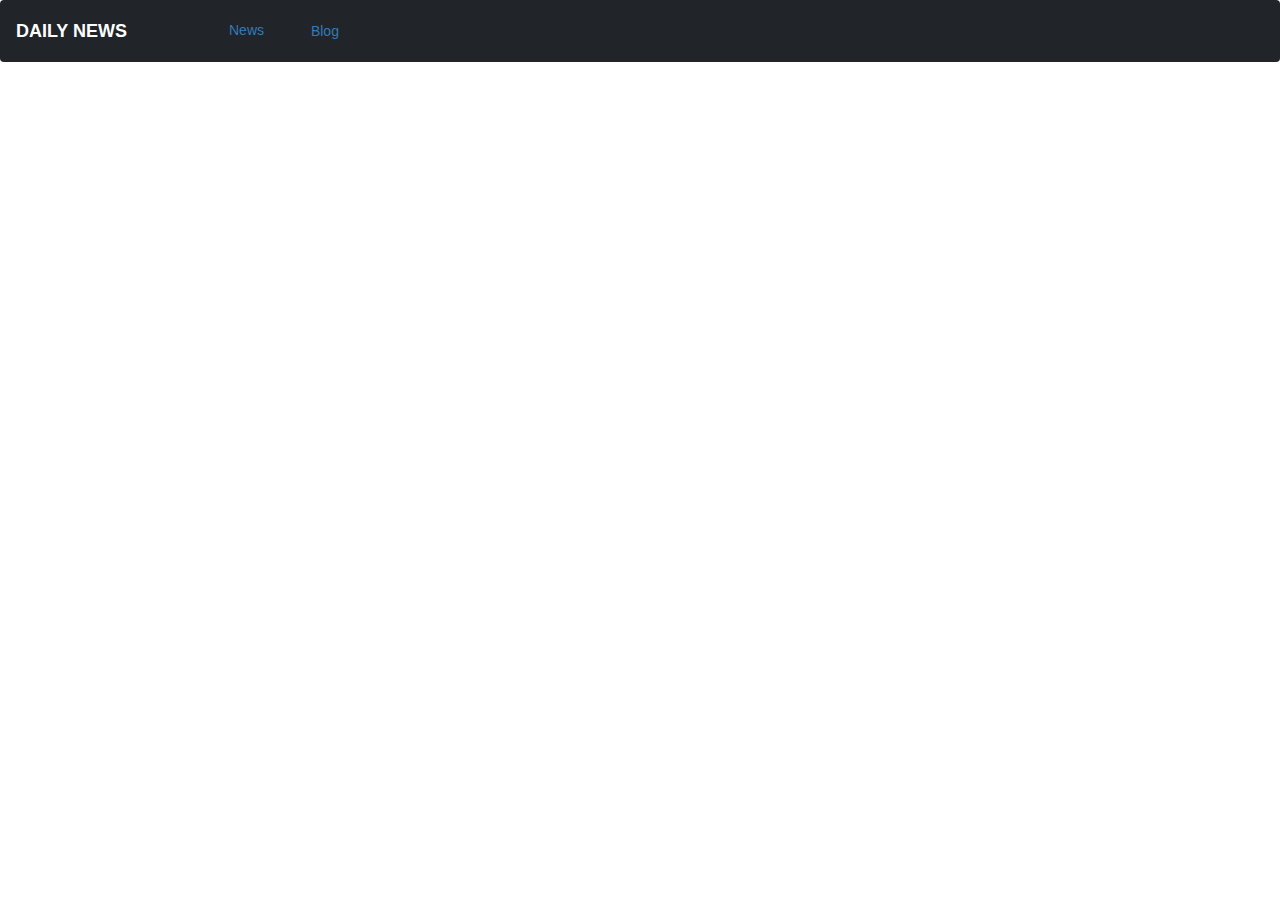
==== blog.html @ efb75baa "blog" ====
<!DOCTYPE html>
<html lang="en">

<head>
    <meta charset="UTF-8">
    <meta http-equiv="X-UA-Compatible" content="IE=edge">
    <meta name="viewport" content="width=device-width, initial-scale=1.0">
    <link rel="stylesheet" href="bootstrap/bootstrap.min.css">
    <link rel="stylesheet" href="https://maxcdn.bootstrapcdn.com/bootstrap/3.3.7/css/bootstrap.min.css"
        integrity="sha384-BVYiiSIFeK1dGmJRAkycuHAHRg32OmUcww7on3RYdg4Va+PmSTsz/K68vbdEjh4u" crossorigin="anonymous">
    <link rel="stylesheet" href="css/style.css">
    <title>Daily News</title>
</head>

<body>
    <nav class="mb-5 ">
        <nav class="navbar bg-dark">
            <a class="navbar-brand text-uppercase text-white fw-bold" href="">Daily News</a>

            <div class="ms-auto col-lg-10 col-sm-8" id="navbarNav">
                <a class="me-5" href="index.html">News</a>
                <a href="blog.html"><button class="btn btn-link text-decoration-none">Blog</button></a>
            </div>
        </nav>
    </nav>


    <script src="https://ajax.googleapis.com/ajax/libs/jquery/2.1.1/jquery.min.js"></script>

    <script src="https://maxcdn.bootstrapcdn.com/bootstrap/3.3.7/js/bootstrap.min.js"
        integrity="sha384-Tc5IQib027qvyjSMfHjOMaLkfuWVxZxUPnCJA7l2mCWNIpG9mGCD8wGNIcPD7Txa"
        crossorigin="anonymous"></script>
    <script src="js/index.js"></script>
</body>

</html>
---- css/style.css ----
.text-limit {
    overflow: hidden;
    text-overflow: ellipsis;
    display: -webkit-box;
    -webkit-line-clamp: 3; 
    -webkit-box-orient: vertical;
}
.img-size{
    width:80px;
    height:60px;
}
.img{
    width:50px;
    height:20px;
}

@media (max-width:767px){
    h5{
        font-size:8px;
    }
    p{
        font-size:10px;
    }
    h6{
        font-size:14px;
    }
}

.choose{
    width:100px;
    height:40px;
}
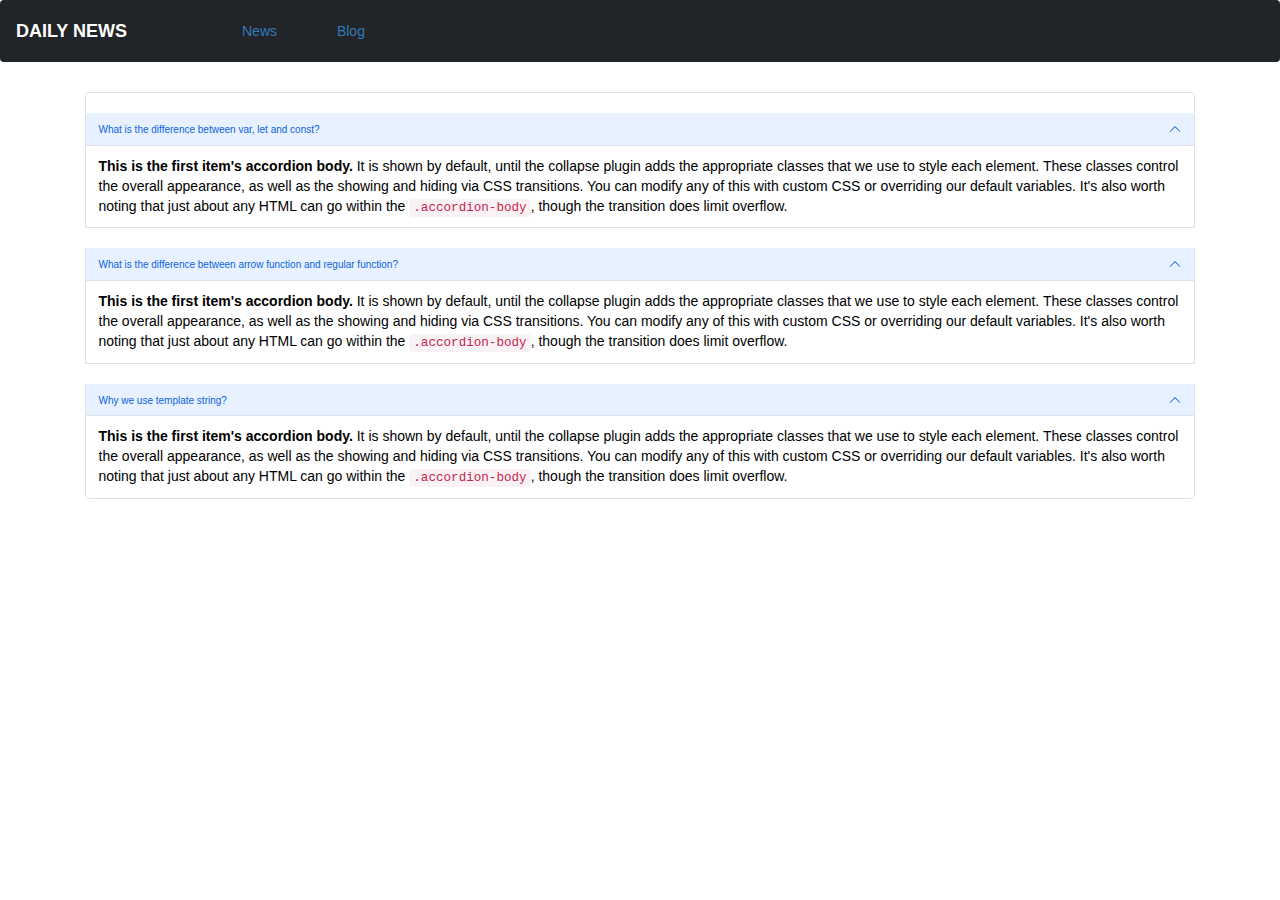
==== commit 62f9a362: "ques" ====
--- a/blog.html
+++ b/blog.html
@@ -18,12 +18,53 @@
             <a class="navbar-brand text-uppercase text-white fw-bold" href="">Daily News</a>
 
             <div class="ms-auto col-lg-10 col-sm-8" id="navbarNav">
-                <a class="me-5" href="index.html">News</a>
+                <a class="me-5" href="index.html"><button class="btn btn-link text-decoration-none">News</button></a>
                 <a href="blog.html"><button class="btn btn-link text-decoration-none">Blog</button></a>
             </div>
         </nav>
     </nav>
 
+<main class="container">
+  <div class="accordion" id="accordionExample">
+    <div class="accordion-item">
+      <h2 class="accordion-header" id="headingOne">
+        <button class="accordion-button" type="button" data-bs-toggle="collapse" data-bs-target="#collapseOne" aria-expanded="true" aria-controls="collapseOne">
+          What is the difference between var, let and const?
+        </button>
+      </h2>
+      <div id="collapseOne" class="accordion-collapse collapse show" aria-labelledby="headingOne" data-bs-parent="#accordionExample">
+        <div class="accordion-body">
+          <strong>This is the first item's accordion body.</strong> It is shown by default, until the collapse plugin adds the appropriate classes that we use to style each element. These classes control the overall appearance, as well as the showing and hiding via CSS transitions. You can modify any of this with custom CSS or overriding our default variables. It's also worth noting that just about any HTML can go within the <code>.accordion-body</code>, though the transition does limit overflow.
+        </div>
+      </div>
+    </div>
+    <div class="accordion-item">
+      <h2 class="accordion-header" id="headingOne">
+        <button class="accordion-button" type="button" data-bs-toggle="collapse" data-bs-target="#collapseOne" aria-expanded="true" aria-controls="collapseOne">
+          What is the difference between arrow function and regular function?
+        </button>
+      </h2>
+      <div id="collapseOne" class="accordion-collapse collapse show" aria-labelledby="headingOne" data-bs-parent="#accordionExample">
+        <div class="accordion-body">
+          <strong>This is the first item's accordion body.</strong> It is shown by default, until the collapse plugin adds the appropriate classes that we use to style each element. These classes control the overall appearance, as well as the showing and hiding via CSS transitions. You can modify any of this with custom CSS or overriding our default variables. It's also worth noting that just about any HTML can go within the <code>.accordion-body</code>, though the transition does limit overflow.
+        </div>
+      </div>
+    </div>
+    <div class="accordion-item">
+      <h2 class="accordion-header" id="headingOne">
+        <button class="accordion-button" type="button" data-bs-toggle="collapse" data-bs-target="#collapseOne" aria-expanded="true" aria-controls="collapseOne">
+          Why we use template string?
+        </button>
+      </h2>
+      <div id="collapseOne" class="accordion-collapse collapse show" aria-labelledby="headingOne" data-bs-parent="#accordionExample">
+        <div class="accordion-body">
+          <strong>This is the first item's accordion body.</strong> It is shown by default, until the collapse plugin adds the appropriate classes that we use to style each element. These classes control the overall appearance, as well as the showing and hiding via CSS transitions. You can modify any of this with custom CSS or overriding our default variables. It's also worth noting that just about any HTML can go within the <code>.accordion-body</code>, though the transition does limit overflow.
+        </div>
+      </div>
+    </div>
+    
+
+</main>
 
     <script src="https://ajax.googleapis.com/ajax/libs/jquery/2.1.1/jquery.min.js"></script>
 
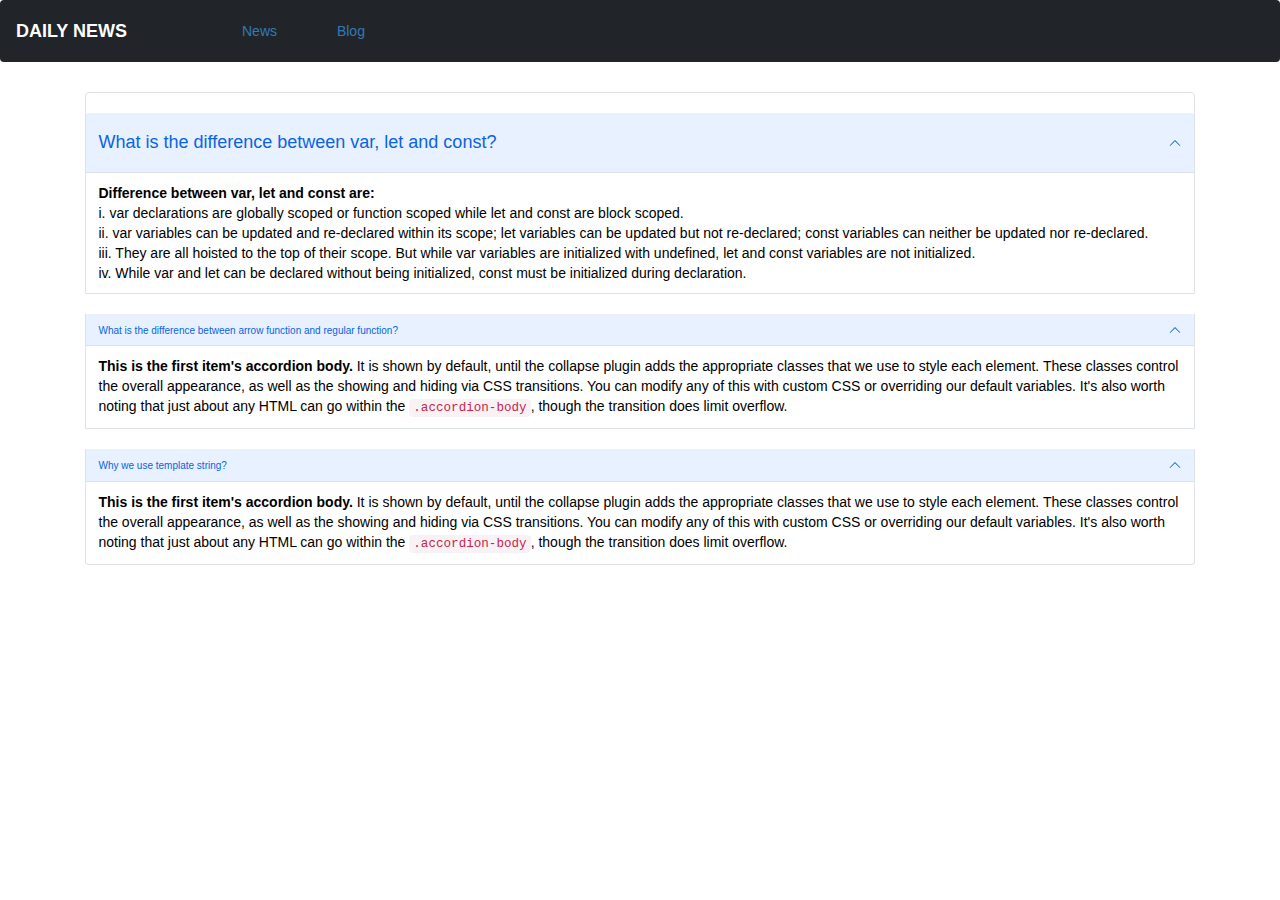
==== commit fea25509: "ans1" ====
--- a/blog.html
+++ b/blog.html
@@ -29,12 +29,15 @@
     <div class="accordion-item">
       <h2 class="accordion-header" id="headingOne">
         <button class="accordion-button" type="button" data-bs-toggle="collapse" data-bs-target="#collapseOne" aria-expanded="true" aria-controls="collapseOne">
-          What is the difference between var, let and const?
+           <h4> What is the difference between var, let and const?</h4>
         </button>
       </h2>
       <div id="collapseOne" class="accordion-collapse collapse show" aria-labelledby="headingOne" data-bs-parent="#accordionExample">
         <div class="accordion-body">
-          <strong>This is the first item's accordion body.</strong> It is shown by default, until the collapse plugin adds the appropriate classes that we use to style each element. These classes control the overall appearance, as well as the showing and hiding via CSS transitions. You can modify any of this with custom CSS or overriding our default variables. It's also worth noting that just about any HTML can go within the <code>.accordion-body</code>, though the transition does limit overflow.
+          <strong>Difference between var, let and const are:</strong><br> i. var declarations are globally scoped or function scoped while let and const are block scoped.<br>
+          ii. var variables can be updated and re-declared within its scope; let variables can be updated but not re-declared; const variables can neither be updated nor re-declared.<br>
+          iii. They are all hoisted to the top of their scope. But while var variables are initialized with undefined, let and const variables are not initialized.<br>
+          iv. While var and let can be declared without being initialized, const must be initialized during declaration.
         </div>
       </div>
     </div>
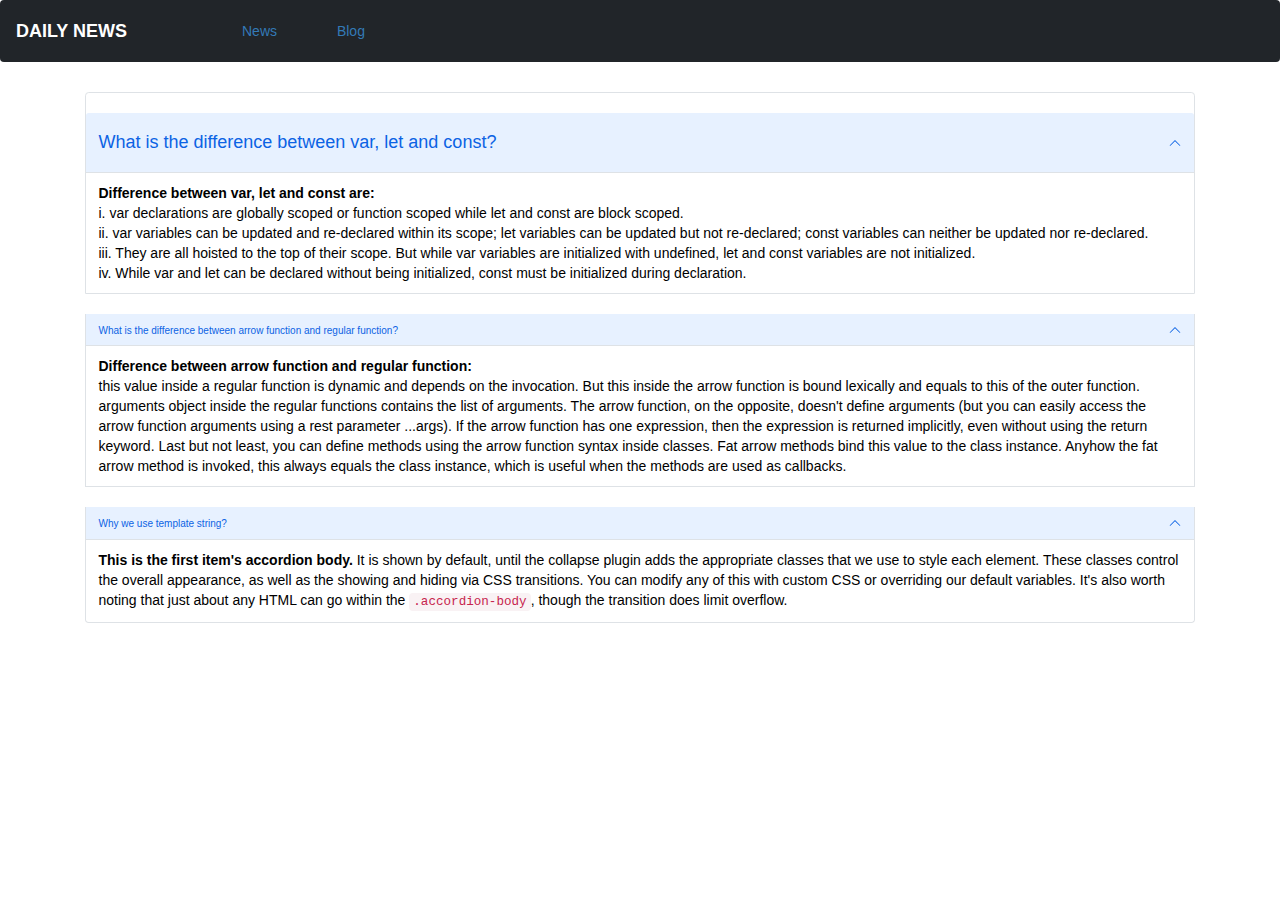
==== commit e09a1748: "ans2" ====
--- a/blog.html
+++ b/blog.html
@@ -49,7 +49,11 @@
       </h2>
       <div id="collapseOne" class="accordion-collapse collapse show" aria-labelledby="headingOne" data-bs-parent="#accordionExample">
         <div class="accordion-body">
-          <strong>This is the first item's accordion body.</strong> It is shown by default, until the collapse plugin adds the appropriate classes that we use to style each element. These classes control the overall appearance, as well as the showing and hiding via CSS transitions. You can modify any of this with custom CSS or overriding our default variables. It's also worth noting that just about any HTML can go within the <code>.accordion-body</code>, though the transition does limit overflow.
+          <strong>Difference between arrow function and regular function:</strong><br> this value inside a regular function is dynamic and depends on the invocation. But this inside the arrow function is bound lexically and equals to this of the outer function.
+          arguments object inside the regular functions contains the list of arguments. The arrow function, on the opposite, doesn't define arguments (but you can easily access the arrow function arguments using a rest parameter ...args).          
+          If the arrow function has one expression, then the expression is returned implicitly, even without using the return keyword.          
+          Last but not least, you can define methods using the arrow function syntax inside classes. Fat arrow methods bind this value to the class instance.          
+          Anyhow the fat arrow method is invoked, this always equals the class instance, which is useful when the methods are used as callbacks.
         </div>
       </div>
     </div>
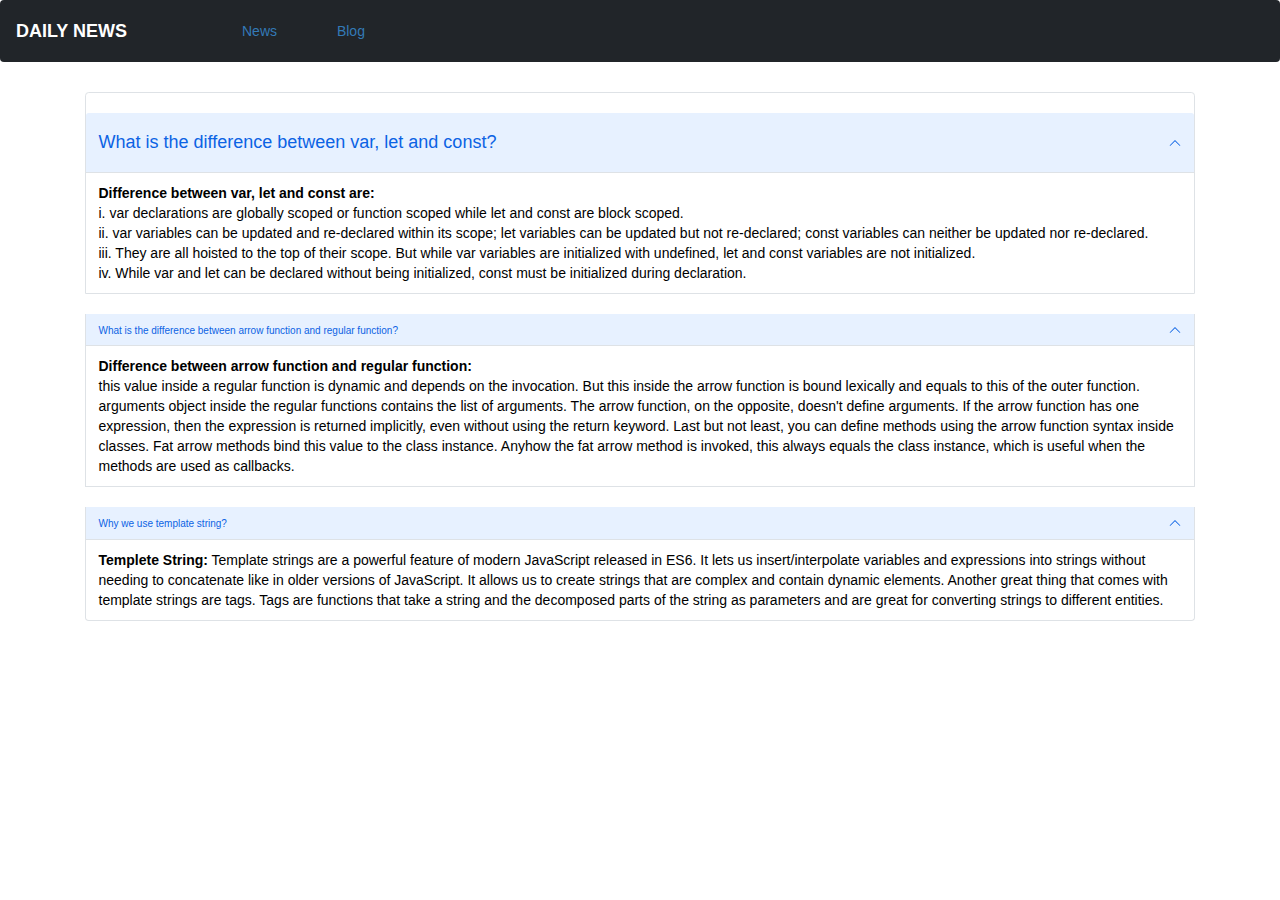
==== commit a08f5699: "ans3" ====
--- a/blog.html
+++ b/blog.html
@@ -50,7 +50,7 @@
       <div id="collapseOne" class="accordion-collapse collapse show" aria-labelledby="headingOne" data-bs-parent="#accordionExample">
         <div class="accordion-body">
           <strong>Difference between arrow function and regular function:</strong><br> this value inside a regular function is dynamic and depends on the invocation. But this inside the arrow function is bound lexically and equals to this of the outer function.
-          arguments object inside the regular functions contains the list of arguments. The arrow function, on the opposite, doesn't define arguments (but you can easily access the arrow function arguments using a rest parameter ...args).          
+          arguments object inside the regular functions contains the list of arguments. The arrow function, on the opposite, doesn't define arguments.          
           If the arrow function has one expression, then the expression is returned implicitly, even without using the return keyword.          
           Last but not least, you can define methods using the arrow function syntax inside classes. Fat arrow methods bind this value to the class instance.          
           Anyhow the fat arrow method is invoked, this always equals the class instance, which is useful when the methods are used as callbacks.
@@ -65,7 +65,7 @@
       </h2>
       <div id="collapseOne" class="accordion-collapse collapse show" aria-labelledby="headingOne" data-bs-parent="#accordionExample">
         <div class="accordion-body">
-          <strong>This is the first item's accordion body.</strong> It is shown by default, until the collapse plugin adds the appropriate classes that we use to style each element. These classes control the overall appearance, as well as the showing and hiding via CSS transitions. You can modify any of this with custom CSS or overriding our default variables. It's also worth noting that just about any HTML can go within the <code>.accordion-body</code>, though the transition does limit overflow.
+          <strong>Templete String:</strong> Template strings are a powerful feature of modern JavaScript released in ES6. It lets us insert/interpolate variables and expressions into strings without needing to concatenate like in older versions of JavaScript. It allows us to create strings that are complex and contain dynamic elements. Another great thing that comes with template strings are tags. Tags are functions that take a string and the decomposed parts of the string as parameters and are great for converting strings to different entities.
         </div>
       </div>
     </div>
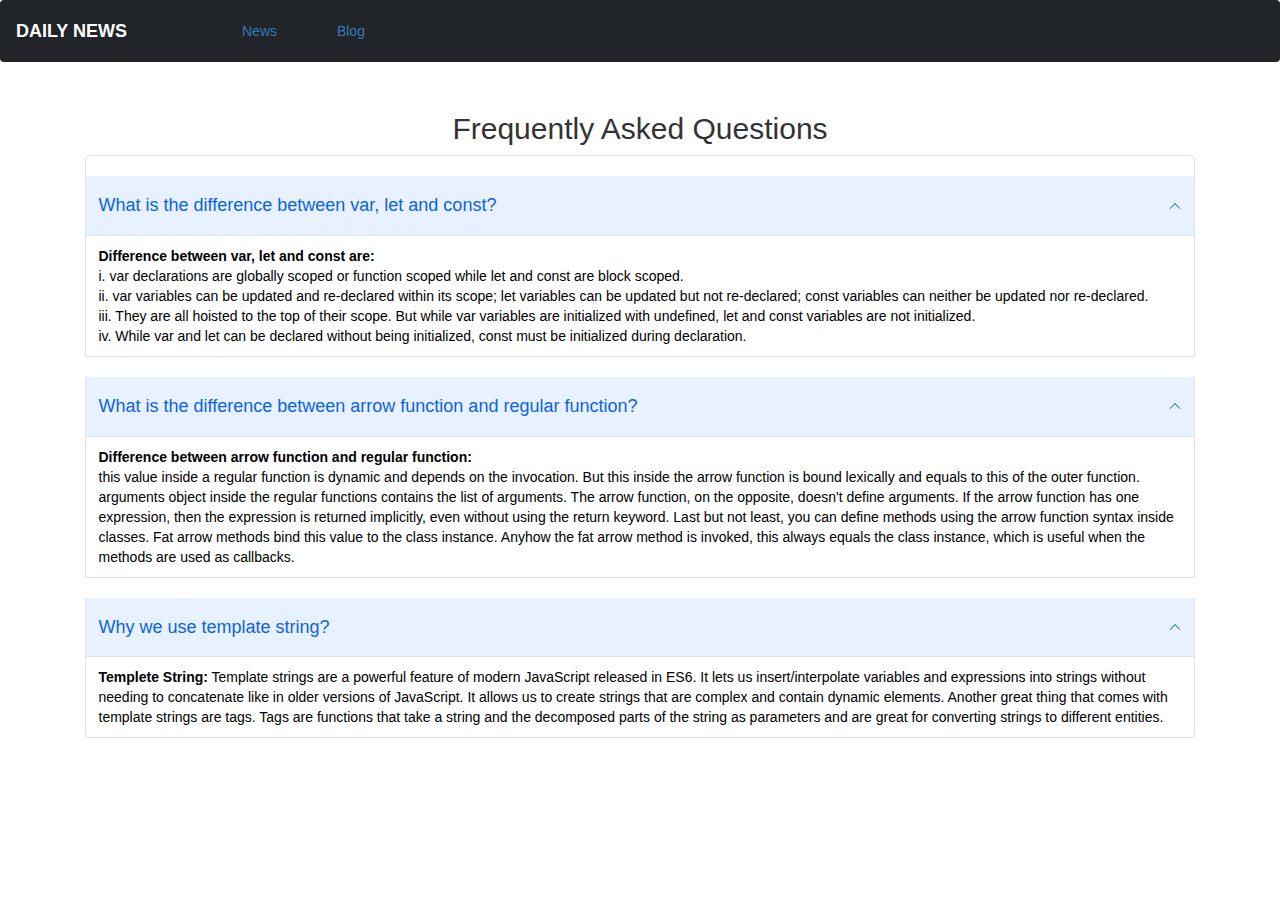
==== commit 114433f2: "done" ====
--- a/blog.html
+++ b/blog.html
@@ -25,6 +25,7 @@
     </nav>
 
 <main class="container">
+  <h2 class="text-center mb-3">Frequently Asked Questions</h2>
   <div class="accordion" id="accordionExample">
     <div class="accordion-item">
       <h2 class="accordion-header" id="headingOne">
@@ -44,7 +45,7 @@
     <div class="accordion-item">
       <h2 class="accordion-header" id="headingOne">
         <button class="accordion-button" type="button" data-bs-toggle="collapse" data-bs-target="#collapseOne" aria-expanded="true" aria-controls="collapseOne">
-          What is the difference between arrow function and regular function?
+         <h4> What is the difference between arrow function and regular function?</h4>
         </button>
       </h2>
       <div id="collapseOne" class="accordion-collapse collapse show" aria-labelledby="headingOne" data-bs-parent="#accordionExample">
@@ -57,10 +58,10 @@
         </div>
       </div>
     </div>
-    <div class="accordion-item">
+    <div class="accordion-item mb-5">
       <h2 class="accordion-header" id="headingOne">
         <button class="accordion-button" type="button" data-bs-toggle="collapse" data-bs-target="#collapseOne" aria-expanded="true" aria-controls="collapseOne">
-          Why we use template string?
+         <h4> Why we use template string?</h4>
         </button>
       </h2>
       <div id="collapseOne" class="accordion-collapse collapse show" aria-labelledby="headingOne" data-bs-parent="#accordionExample">
